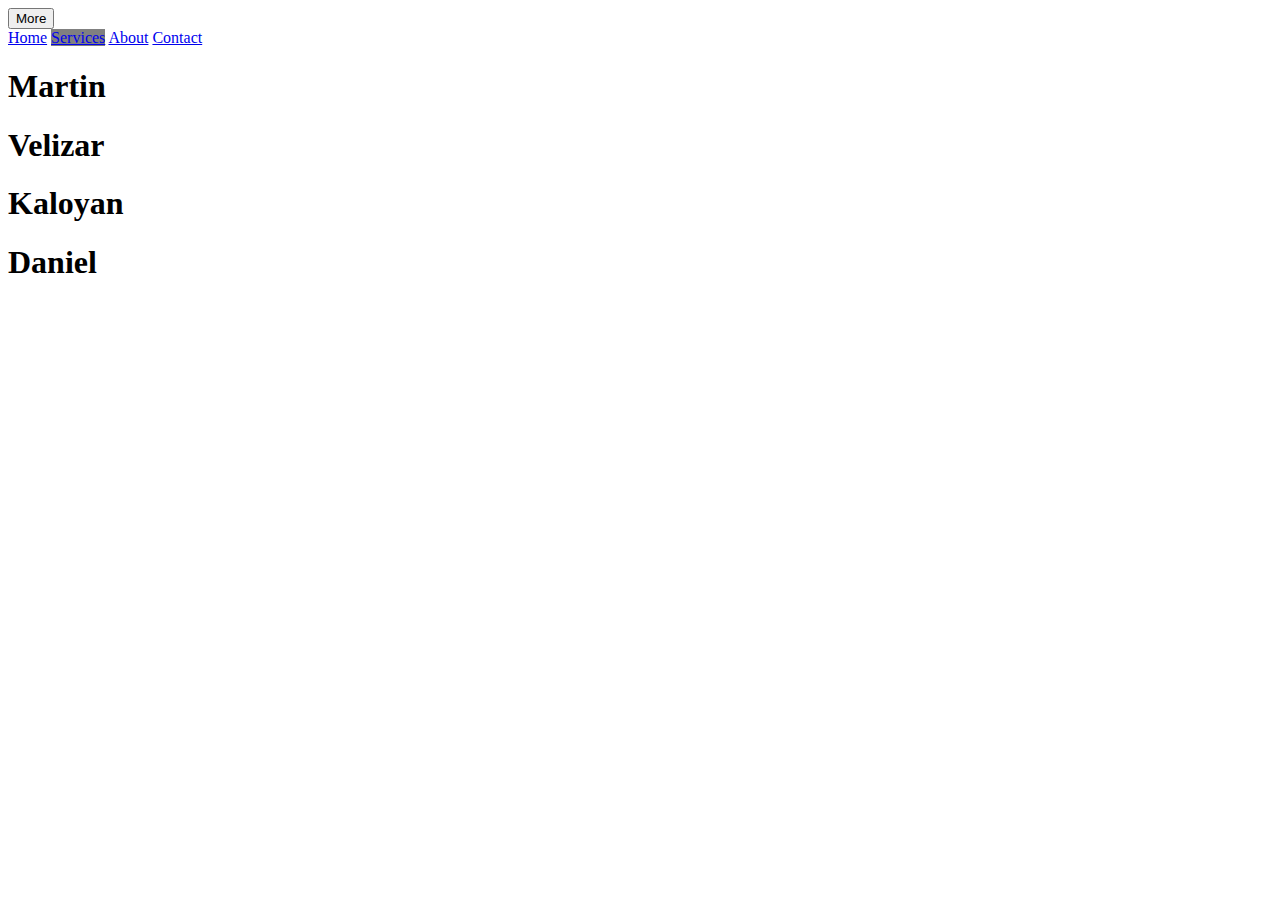
==== html/about.html @ bff02227 "add about.html" ====
<!DOCTYPE html>
<html>
    <head>
    <meta charset="UTF-8">
    <title>Project-Robotics</title>
    <link rel="stylesheet" href="../styles/about.css">
</head>
<body>
    <div class="navbar">
        <div class="dropdown">
          <button class="dropbtn">More 
            <i class="fa fa-caret-down"></i>
          </button>
          <div class="dropdown-content">
            <a href="../index.html">Home</a>
            <a href="#" style="background-color: grey;">Services</a>
            <a href="html/about.html">About</a>
            <a href="html/contact.html">Contact</a>
          </div>
        </div> 
      </div>
      <div class="container">
        <div class="M" id="column"><h1>Martin</h1></div>
        <div class="V" id="column"><h1>Velizar</h1></div>
        <div class="K" id="column"><h1>Kaloyan</h1></div>
        <div class="D" id="column"><h1>Daniel</h1></div>
    </div>
     
</body>
</html>
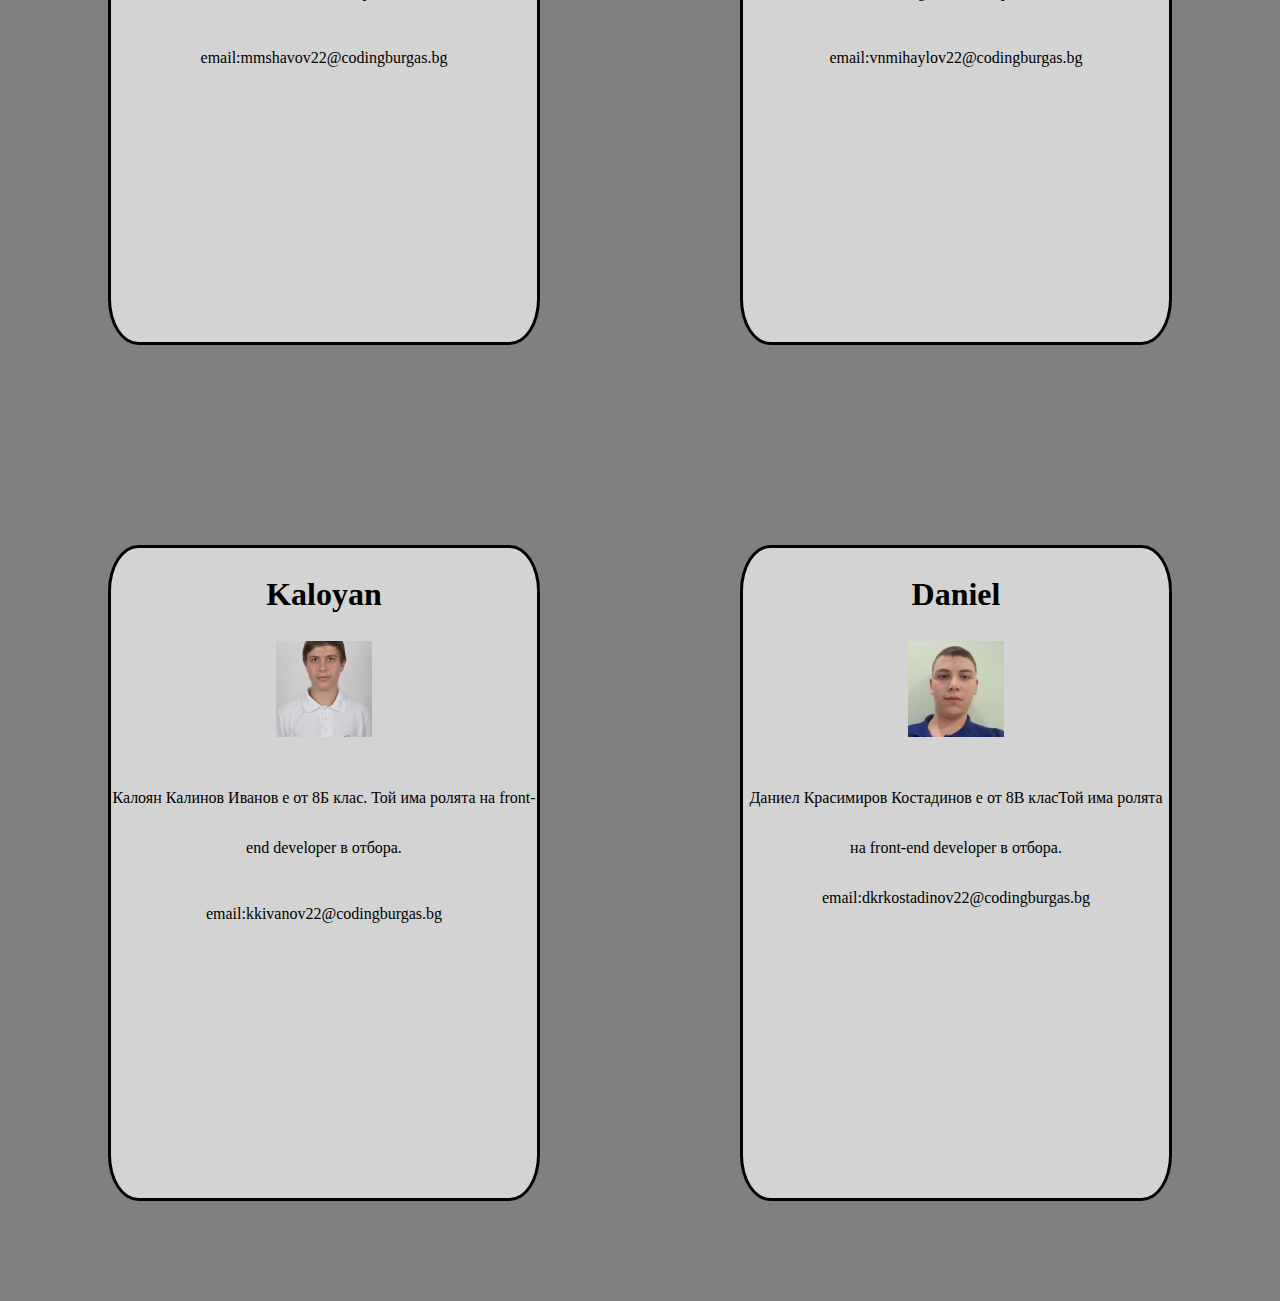
==== commit 28e156b9: "update about us" ====
--- a/html/about.html
+++ b/html/about.html
@@ -1,30 +1,50 @@
 <!DOCTYPE html>
-<html>
-    <head>
+<html lang="en">
+<head>
     <meta charset="UTF-8">
-    <title>Project-Robotics</title>
+    <title>About</title>
     <link rel="stylesheet" href="../styles/about.css">
 </head>
 <body>
     <div class="navbar">
         <div class="dropdown">
-          <button class="dropbtn">More 
+          <button class="dropbtn">More
             <i class="fa fa-caret-down"></i>
           </button>
           <div class="dropdown-content">
             <a href="../index.html">Home</a>
-            <a href="#" style="background-color: grey;">Services</a>
-            <a href="html/about.html">About</a>
+            <a href="html/services.html">Services</a>
+            <a href="#">About</a>
             <a href="html/contact.html">Contact</a>
           </div>
         </div> 
       </div>
-      <div class="container">
-        <div class="M" id="column"><h1>Martin</h1></div>
-        <div class="V" id="column"><h1>Velizar</h1></div>
-        <div class="K" id="column"><h1>Kaloyan</h1></div>
-        <div class="D" id="column"><h1>Daniel</h1></div>
+    <div class="container">
+        <div class="M" id="column">
+          <h1>Martin</h1>
+          <img src="../images/martin.jpg">
+          <p>Мартин Матев Шавов е от 8Г клас. Той има ролята на scrum trainer на отбора.</p>
+          <p>email:mmshavov22@codingburgas.bg</p>
+        </div>
+        <div class="V" id="column">
+          <h1>Velizar</h1>
+          <img src="../images/velizar.jpg">
+          <p>Велизар Николаев Михайлов е от 8A клас. Той има ролята на designer на отбора.</p>
+          <p>email:vnmihaylov22@codingburgas.bg</p>
+        </div>
+        <div class="K" id="column">
+          <h1>Kaloyan</h1>
+          <img src="../images/kaloyan.jpg">
+          <p>Калоян Калинов Иванов е от 8Б клас. Той има ролята на front-end developer в отбора.</p>
+          <p>email:kkivanov22@codingburgas.bg</p>
+        </div>
+        <div class="D" id="column">
+          <h1>Daniel</h1>
+          <img src="../images/Daniel.jpg">
+          <p>Даниел Красимиров Костадинов е от 8В класТой има ролята на front-end developer в отбора. email:dkrkostadinov22@codingburgas.bg </p>
+          
+          
+        </div>
     </div>
-     
 </body>
 </html>--- a/styles/about.css
+++ b/styles/about.css
@@ -0,0 +1,111 @@
+body {
+  display: flex;
+  flex-direction: column;
+  align-items: center;
+  justify-content: center;
+  height: 90vh;
+  background-color: grey;
+}
+
+.container {
+  display: flex;
+  justify-content: center;
+  flex-wrap: wrap;
+}
+
+#column {
+  flex: 1;
+  margin: 100px;
+  background-color: lightgray;
+  height: 650px;
+  width: 500px;
+  border-radius: 7%;
+  border: 3px solid black;
+  font-size:medium;
+  
+  vertical-align: middle;
+  line-height: 50px;
+}
+
+.M {
+  background-color: rgb(255, 255, 255);
+  text-align: center;
+}
+
+.V {
+  background-color: rgb(255, 255, 255);
+  text-align: center;
+}
+
+.K {
+  background-color: rgb(255, 255, 255);
+  text-align: center;
+}
+
+.D {
+  background-color: rgb(255, 255, 255);
+  text-align: center;
+}
+
+.navbar {
+  display: flex;
+  justify-content: left; 
+  width: 100%;
+  text-align: left;
+}
+.navbar a {
+  font-size: 26px;
+  color: white;
+  text-align: left;
+  padding: 14px 16px;
+  text-decoration: none;
+  border: 1px solid black;
+}
+
+.dropdown {
+  position: relative;
+  text-align: left;
+  background-color: #333;
+  border: 3px solid black;
+}
+
+.dropdown .dropbtn {
+  font-size: 26px;
+  border: none;
+  outline: none;
+  color: white;
+  padding: 14px 16px;
+  background-color: inherit;
+  font-family: inherit;
+  margin: 0;
+}
+
+.navbar a:hover,
+.dropdown:hover .dropbtn {
+  background-color: rgb(0, 0, 0);
+}
+
+.dropdown-content {
+  display: none;
+  position: absolute;
+  background-color: #f9f9f9;
+  min-width: 160px;
+  box-shadow: 0px 8px 16px 0px rgba(0, 0, 0, 0.2);
+  z-index: 1;
+}
+
+.dropdown-content a {
+  color: black;
+  padding: 12px 16px;
+  text-decoration: none;
+  display: block;
+  text-align: left;
+}
+
+.dropdown-content a:hover {
+  background-color: #ddd;
+}
+
+.dropdown:hover .dropdown-content {
+  display: block;
+}
